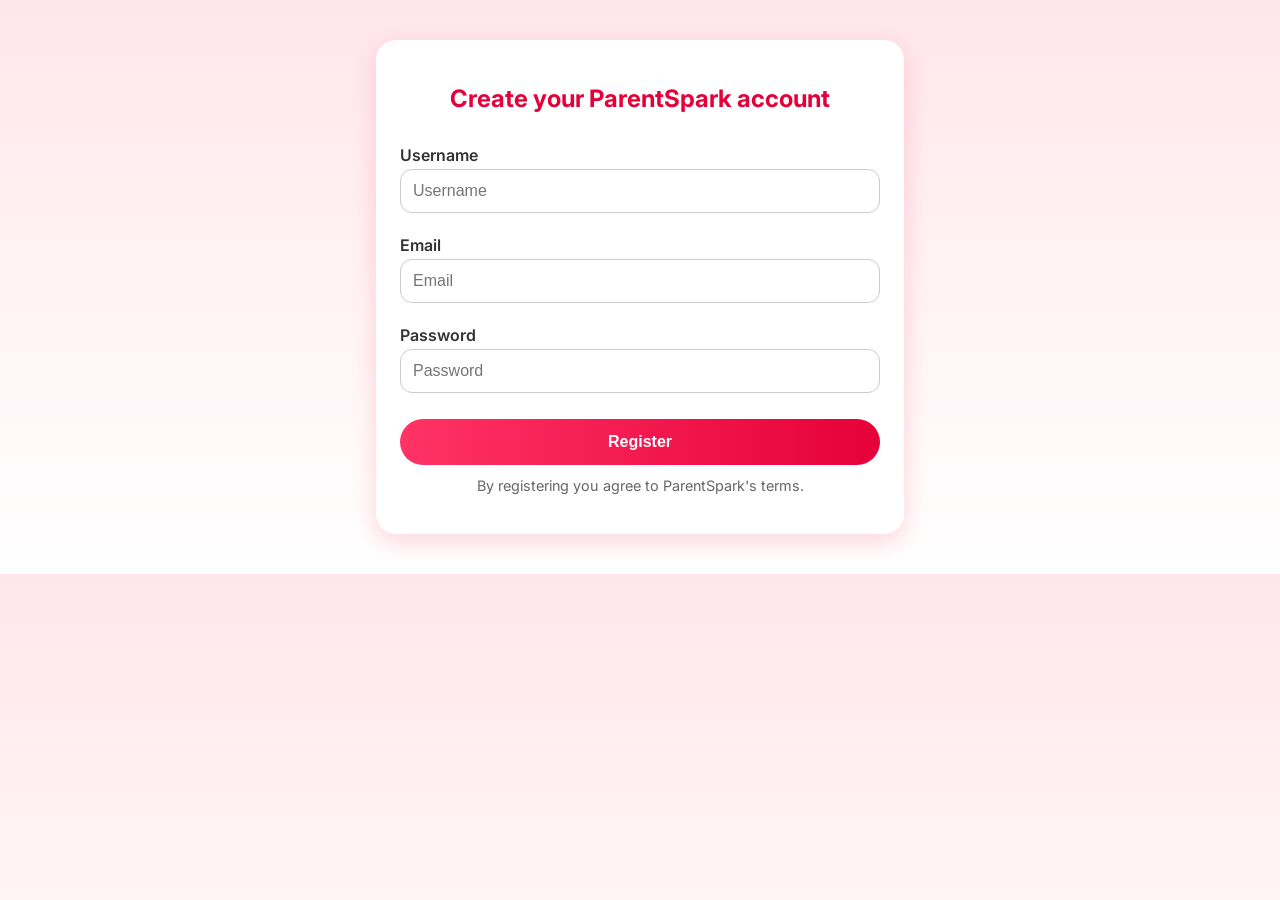
==== frontend/register.html @ 5204b8ab "adding base of ParentSaprk" ====
<!DOCTYPE html>
<html lang="en-US">

<head>
    <meta charset="utf-8" />
    <meta name="viewport" content="width=device-width, initial-scale=1" />
    <meta name="description"
        content="Sign up for ParentSpark — the community for single parents to meet and connect." />
    <title>Register — ParentSpark</title>
    <link href="https://fonts.googleapis.com/css2?family=Inter:wght@400;600;700&display=swap" rel="stylesheet">
    <style>
        /* Body & Fonts */
        body {
            font-family: 'Inter', sans-serif;
            background: linear-gradient(to bottom, #ffe6eb, #ffffff);
            color: #333333;
            margin: 0;
            padding: 0;
        }

        /* Main container */
        main {
            max-width: 480px;
            margin: 40px auto;
            padding: 24px;
            background-color: #ffffff;
            border-radius: 20px;
            box-shadow: 0 8px 25px rgba(255, 51, 102, 0.2);
        }

        h2 {
            color: #e60039;
            text-align: center;
            margin-bottom: 20px;
        }

        /* Form */
        form {
            display: flex;
            flex-direction: column;
        }

        label {
            font-weight: 600;
            margin-top: 12px;
            margin-bottom: 4px;
        }

        input[type="text"],
        input[type="email"],
        input[type="password"] {
            padding: 12px;
            border: 1px solid #ccc;
            border-radius: 12px;
            font-size: 16px;
            margin-bottom: 10px;
            transition: border 0.3s, box-shadow 0.3s;
        }

        input[type="text"]:focus,
        input[type="email"]:focus,
        input[type="password"]:focus {
            border-color: #ff3366;
            box-shadow: 0 0 8px rgba(255, 51, 102, 0.3);
            outline: none;
        }

        button[type="submit"] {
            background: linear-gradient(90deg, #ff3366, #e60039);
            color: #ffffff;
            font-weight: 600;
            padding: 14px;
            border: none;
            border-radius: 25px;
            cursor: pointer;
            font-size: 16px;
            margin-top: 16px;
            transition: background 0.3s, transform 0.2s;
        }

        button[type="submit"]:hover {
            background: linear-gradient(90deg, #ff6699, #ff3366);
            transform: translateY(-2px);
        }

        /* Helper text */
        #register-help {
            color: #666666;
            font-size: 0.9rem;
            margin-top: 12px;
            text-align: center;
        }

        /* Message output */
        #message {
            margin-top: 12px;
            text-align: center;
            font-weight: 600;
            color: #e60039;
        }

        /* Responsive adjustments */
        @media (max-width: 500px) {
            main {
                margin: 20px;
                padding: 20px;
            }
        }
    </style>
</head>

<body>
    <main>
        <h2>Create your ParentSpark account</h2>

        <form action="/register_user" method="post" id="registerForm" aria-describedby="register-help">
            <label for="username">Username</label>
            <input type="text" placeholder="Username" name="username" required aria-required="true">

            <label for="email">Email</label>
            <input type="email" placeholder="Email" name="email" required aria-required="true">

            <label for="password">Password</label>
            <input type="password" placeholder="Password" name="password" required aria-required="true">

            <button type="submit">Register</button>
        </form>

        <p id="register-help">By registering you agree to ParentSpark's terms.</p>
        <p id="message" aria-live="polite"></p>
    </main>

    <script src="/static/script.js"></script>
</body>

</html>
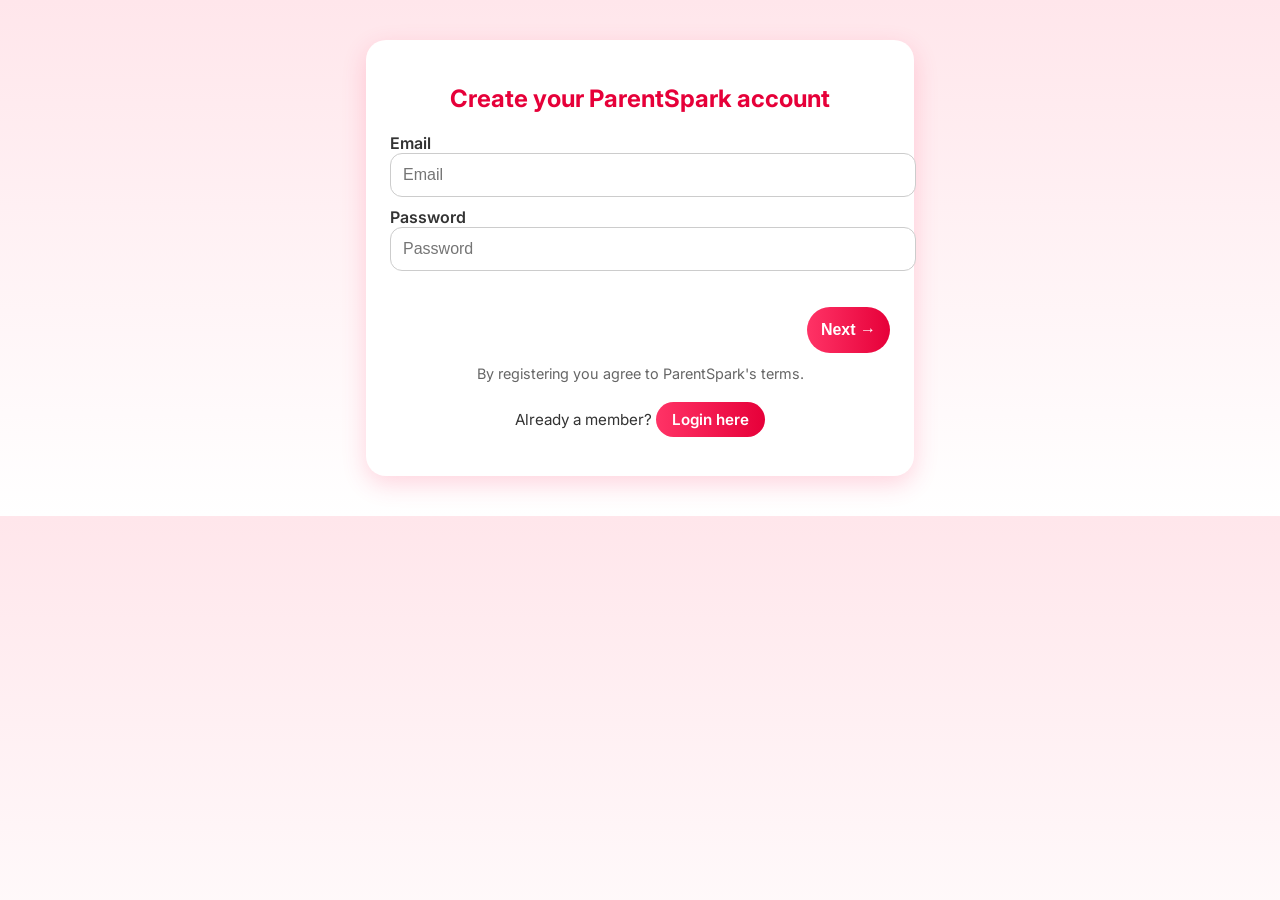
==== commit 8752c1b7: "updated home page and added few more htmls" ====
--- a/frontend/register.html
+++ b/frontend/register.html
@@ -18,9 +18,8 @@
             padding: 0;
         }
 
-        /* Main container */
         main {
-            max-width: 480px;
+            max-width: 500px;
             margin: 40px auto;
             padding: 24px;
             background-color: #ffffff;
@@ -34,7 +33,6 @@
             margin-bottom: 20px;
         }
 
-        /* Form */
         form {
             display: flex;
             flex-direction: column;
@@ -48,26 +46,30 @@
 
         input[type="text"],
         input[type="email"],
-        input[type="password"] {
+        input[type="password"],
+        input[type="number"],
+        select,
+        textarea {
             padding: 12px;
             border: 1px solid #ccc;
             border-radius: 12px;
             font-size: 16px;
             margin-bottom: 10px;
             transition: border 0.3s, box-shadow 0.3s;
-        }
-
-        input[type="text"]:focus,
-        input[type="email"]:focus,
-        input[type="password"]:focus {
+            width: 100%;
+        }
+
+        input:focus,
+        select:focus,
+        textarea:focus {
             border-color: #ff3366;
             box-shadow: 0 0 8px rgba(255, 51, 102, 0.3);
             outline: none;
         }
 
-        button[type="submit"] {
+        button {
             background: linear-gradient(90deg, #ff3366, #e60039);
-            color: #ffffff;
+            color: #fff;
             font-weight: 600;
             padding: 14px;
             border: none;
@@ -78,20 +80,32 @@
             transition: background 0.3s, transform 0.2s;
         }
 
-        button[type="submit"]:hover {
+        button:hover {
             background: linear-gradient(90deg, #ff6699, #ff3366);
             transform: translateY(-2px);
         }
 
-        /* Helper text */
+        .step {
+            display: none;
+        }
+
+        .step.active {
+            display: block;
+        }
+
+        .navigation-buttons {
+            display: flex;
+            justify-content: space-between;
+            margin-top: 10px;
+        }
+
         #register-help {
-            color: #666666;
+            color: #666;
             font-size: 0.9rem;
             margin-top: 12px;
             text-align: center;
         }
 
-        /* Message output */
         #message {
             margin-top: 12px;
             text-align: center;
@@ -99,7 +113,6 @@
             color: #e60039;
         }
 
-        /* Responsive adjustments */
         @media (max-width: 500px) {
             main {
                 margin: 20px;
@@ -113,24 +126,135 @@
     <main>
         <h2>Create your ParentSpark account</h2>
 
-        <form action="/register_user" method="post" id="registerForm" aria-describedby="register-help">
-            <label for="username">Username</label>
-            <input type="text" placeholder="Username" name="username" required aria-required="true">
-
-            <label for="email">Email</label>
-            <input type="email" placeholder="Email" name="email" required aria-required="true">
-
-            <label for="password">Password</label>
-            <input type="password" placeholder="Password" name="password" required aria-required="true">
-
-            <button type="submit">Register</button>
+        <form id="registerForm" action="/register_user" method="post">
+
+            <!-- Step 1: Account Info -->
+            <div class="step active" id="step1">
+            
+
+                <label for="email">Email</label>
+                <input type="email" name="email" placeholder="Email" required>
+
+                <label for="password">Password</label>
+                <input type="password" name="password" placeholder="Password" required>
+
+                <div class="navigation-buttons">
+                    <span></span>
+                    <button type="button" onclick="nextStep()">Next →</button>
+                </div>
+            </div>
+
+            <!-- Step 2: Basic Profile -->
+            <div class="step" id="step2">
+                <label for="age">Age</label>
+                <input type="number" name="age" placeholder="Your age" min="18" required>
+
+                <label for="location">Location</label>
+                <input type="text" name="location" placeholder="City, Country" required>
+
+                <label for="gender">Gender</label>
+                <select name="gender" required>
+                    <option value="">Select</option>
+                    <option>Female</option>
+                    <option>Male</option>
+                    <option>Non-binary</option>
+                </select>
+
+                <label for="looking_for">Looking for</label>
+                <select name="looking_for" required>
+                    <option value="">Select</option>
+                    <option>Men</option>
+                    <option>Women</option>
+                    <option>Everyone</option>
+                </select>
+
+                <div class="navigation-buttons">
+                    <button type="button" onclick="prevStep()">← Back</button>
+                    <button type="button" onclick="nextStep()">Next →</button>
+                </div>
+            </div>
+
+            <!-- Step 3: Lifestyle & Bio -->
+            <div class="step" id="step3">
+                <label for="kids">Kids</label>
+                <select name="kids" required>
+                    <option value="">Select</option>
+                    <option>Yes</option>
+                    <option>No</option>
+                </select>
+
+                <label for="bio">Bio</label>
+                <textarea name="bio" rows="3" placeholder="Tell others about yourself..."></textarea>
+
+                <label for="interests">Interests / Hobbies</label>
+                <input type="text" name="interests" placeholder="e.g. hiking, cooking">
+
+                <div class="navigation-buttons">
+                    <button type="button" onclick="prevStep()">← Back</button>
+                    <button type="submit">Register</button>
+                </div>
+            </div>
+
         </form>
 
         <p id="register-help">By registering you agree to ParentSpark's terms.</p>
         <p id="message" aria-live="polite"></p>
+
+        <p style="text-align:center; margin-top:20px; font-size:0.95rem;">
+            Already a member?
+            <a href="login.html" style="
+                display:inline-block;
+                background: linear-gradient(90deg, #ff3366, #e60039);
+                color: #ffffff;
+                padding: 8px 16px;
+                border-radius: 20px;
+                text-decoration: none;
+                font-weight: 600;
+                transition: background 0.3s;
+            " onmouseover="this.style.background='linear-gradient(90deg, #ff6699, #ff3366)'"
+                onmouseout="this.style.background='linear-gradient(90deg, #ff3366, #e60039)'">
+                Login here
+            </a>
+        </p>
+
     </main>
 
-    <script src="/static/script.js"></script>
+    <script>
+        let currentStep = 1;
+        const totalSteps = 3;
+
+        function showStep(step) {
+            for (let i = 1; i <= totalSteps; i++) {
+                const el = document.getElementById(`step${i}`);
+                if (i === step) el.classList.add("active");
+                else el.classList.remove("active");
+            }
+        }
+
+        function nextStep() {
+            const form = document.getElementById('registerForm');
+            const inputs = document.querySelectorAll(`#step${currentStep} input, #step${currentStep} select, #step${currentStep} textarea`);
+            for (let input of inputs) {
+                if (!input.checkValidity()) {
+                    input.reportValidity();
+                    return;
+                }
+            }
+            if (currentStep < totalSteps) {
+                currentStep++;
+                showStep(currentStep);
+            }
+        }
+
+        function prevStep() {
+            if (currentStep > 1) {
+                currentStep--;
+                showStep(currentStep);
+            }
+        }
+
+        showStep(currentStep);
+    </script>
 </body>
 
 </html>
